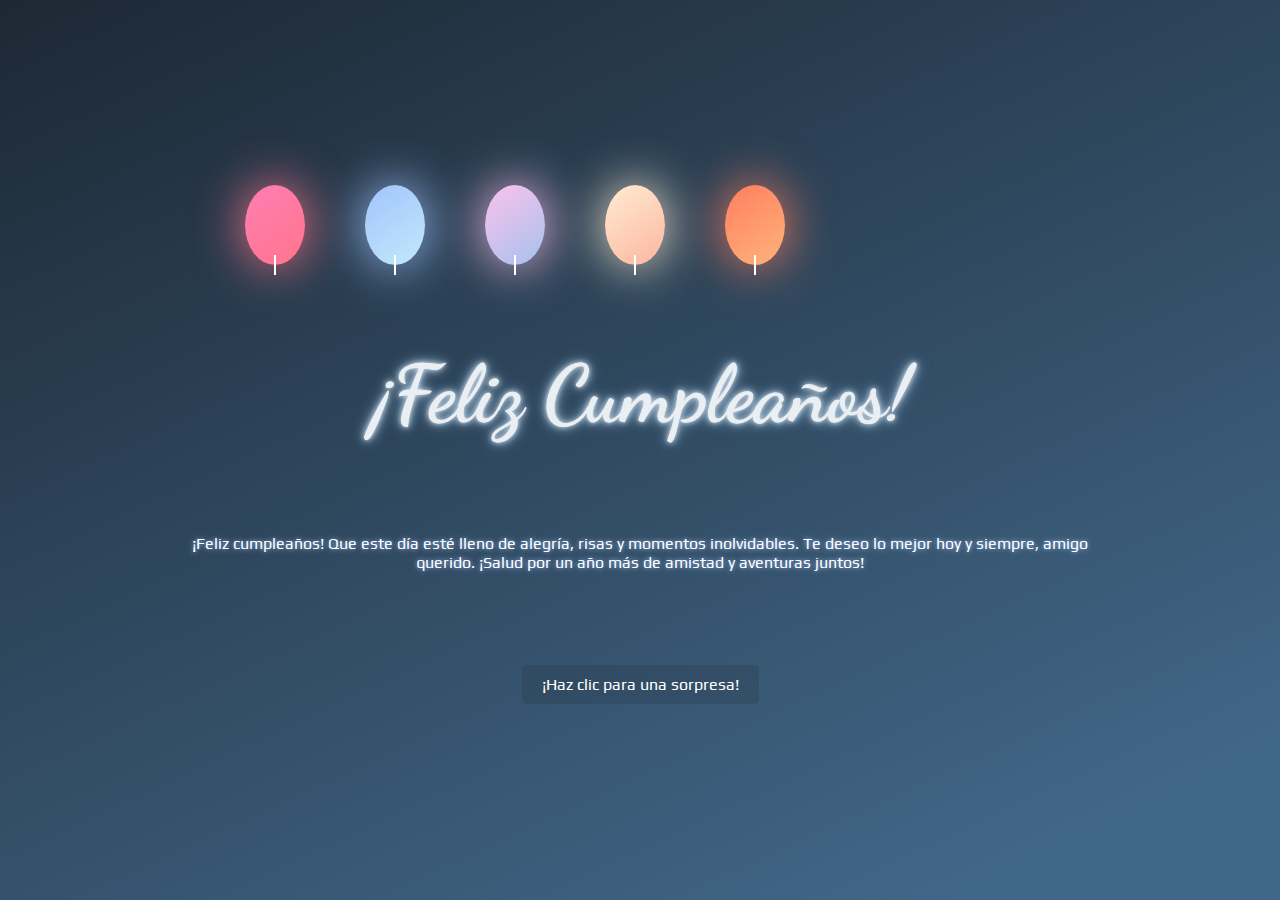
==== index.html @ 335bc00b "Correcion" ====
<!DOCTYPE html>
<html lang="es">
<head>
    <meta charset="UTF-8">
    <meta name="viewport" content="width=device-width, initial-scale=1.0">
    <title>¡Feliz Cumpleaños!</title>
    <link rel="stylesheet" href="css/style.css">
</head>
<body id="fondo">
    <div class="container" id="container">
        <div class="balloons">
            <div class="balloon balloon1"></div>
            <div class="balloon balloon2"></div>
            <div class="balloon balloon3"></div>
            <div class="balloon balloon4"></div>
            <div class="balloon balloon5"></div>
        </div>
        <div class="message">
            <h1>¡Feliz Cumpleaños!</h1>
            <p>¡Feliz cumpleaños! Que este día esté lleno de alegría, risas y momentos inolvidables. Te deseo lo mejor hoy y siempre, amigo querido. ¡Salud por un año más de amistad y aventuras juntos!</p>
            <button onclick="ocultar()">¡Haz clic para una sorpresa!</button>
        </div>
    </div>
    <div class="cart" id="cart">
        <p class="texto" id="texto">
            Para [],
            <br>
            <br>
            ¡Feliz cumpleaños! Espero que este día esté lleno de alegría y momentos memorables. Tu amistad ha sido un verdadero regalo, y cada día a tu lado ha sido una aventura.
            <br>
            <br>
            En este día especial, quiero desearte todo lo mejor. Que cada nuevo año de vida te traiga salud, felicidad y éxito en todas tus metas. Espero que tengas un año lleno de risas, amor y muchas nuevas experiencias que te hagan sonreír.
            <br>
            <br>
            Gracias por ser un amigo increíble y por siempre estar ahí con una palabra de aliento o una sonrisa. Celebremos este día con entusiasmo y alegría, y brindemos por muchos más años de amistad y buenos tiempos juntos.
            <br>
            <br>
            ¡Que tengas el mejor cumpleaños posible!
            <br>
            <br>
            Con cariño,tu amigo 
            <br>
            <br>
            []
        </p>
    </div>
    <img src="https://img.pikbest.com/origin/09/06/46/60ApIkbEsTrSj.png!sw800" id="pastel">
    <script src="js/script.js"></script>
</body>
</html>
---- css/style.css ----
@import url('https://fonts.googleapis.com/css2?family=Dancing+Script:wght@400..700&family=Grey+Qo&family=Play:wght@400;700&family=Playwrite+AR:wght@100..400&family=Poppins:ital,wght@0,100;0,200;0,300;0,400;0,500;0,600;0,700;0,800;0,900;1,100;1,200;1,300;1,400;1,500;1,600;1,700;1,800;1,900&display=swap');
body {
    margin: 0;
    padding: 0;
    display: flex;
    justify-content: center;
    align-items: center;
    height: 100vh;
    background: linear-gradient(-25deg, #416788 10%, #1d2834 100%);
    font-family: "Play", sans-serif;
    transition: 1s;
}
body.active
{
    animation: resplador 3s;
    background: linear-gradient(-25deg, #416788 10%, #1d2834 100%);
}
.container {
    text-align: center;
    color: #fff;
}

.container .message
{
    display: flex;
    flex-direction: column;
    align-items: center;
    justify-content:space-around;
    height: 50vh;
}
.container .message h1
{
    margin: 0;
    color: #eaeff4;
    font-family: "Dancing Script", cursive;
    font-size: 5em;
    text-align: center;
    font-weight: 900;
    text-shadow: 0 0 1px #eaeff4,
    0 0 5px #cfdce8,
    0 0 10px #a6bfd3,
    0 0 15px #759cbb;
}
.container .message p
{
    margin: 0;
    width: 100vh;
    font-size: 16px;
    color: linear-gradient(145deg, #a1c4fd, #c2e9fb);
    text-shadow: 0 0 5px #a1c4fd;
}
.balloons {
    display: flex;
    flex-direction: row;
    align-items: center;
    justify-content: center;
    height: 150px;
    width: max-content;
    transform: translateX(25px);
}

.balloon {
    position: absolute;
    width: 60px;
    height: 80px;
    border-radius: 100%;
    animation: float 3s ease-in-out infinite;

}

.balloon::before {
    content: "";
    position: absolute;
    bottom: -10px;
    left: 50%;
    width: 2px;
    height: 20px;
    background: #fff;
    transform: translateX(-50%);
}

.balloon1 {
    position: relative;
    left: 10%;
    animation-delay: 0s;
    background: linear-gradient(145deg, #ff7eb3, #ff758c);
    box-shadow: 0px 0px 50px #ff758c;
}

.balloon2 {
    position: relative;
    left: 30%;
    animation-delay: 0.5s;
    background: linear-gradient(145deg, #a1c4fd, #c2e9fb);
    box-shadow: 0px 0px 50px #a1c4fd;
}

.balloon3 {
    position: relative;
    left: 50%;
    animation-delay: 1s;
    background: linear-gradient(145deg, #fbc2eb, #a6c1ee);
    box-shadow: 0px 0px 50px #fbc2eb;
}

.balloon4 {
    position: relative;
    left: 70%;
    animation-delay: 1.5s;
    background: linear-gradient(145deg, #ffecd2, #fcb69f);
    box-shadow: 0px 0px 50px #ffecd2;
}

.balloon5 {
    position: relative;
    left: 90%;
    animation-delay: 2s;
    background: linear-gradient(145deg, #ff7e5f, #feb47b);
    box-shadow: 0px 0px 50px #ff7e5f;
}

@keyframes float {
    0% {
        transform: translateY(0);
    }
    50% {
        transform: translateY(-30px);
    }
    100% {
        transform: translateY(0);
    }
}

@keyframes resplador {
    0%{
        background: white;
    }
    50%{
        background: #416788;
    }
    100%{
        background: #1d2834;
    }
}
button {
    background: #1d283431;
    border: none;
    padding: 10px 20px;
    font-size: 16px;
    color: #fff;
    cursor: pointer;
    border-radius: 5px;
    transition: background 0.3s;
    font-family: "Play", sans-serif;
}

button:hover {
    background: #1d2834a9;
}

.hidden {
    display: none;
}

#surprise {
    margin-top: 20px;
}
.cart 
{
    display: none;
    height: 80%;
    width: 450px;
    padding: 1.5em;
}
.cart .texto
{
    color: white;
    font-size: 17px;
    text-shadow: 0 0 5px wheat;
}
img 
{
    display: none;
    position: absolute;
    z-index: -2;
    height: 100%;
    width: auto;
}
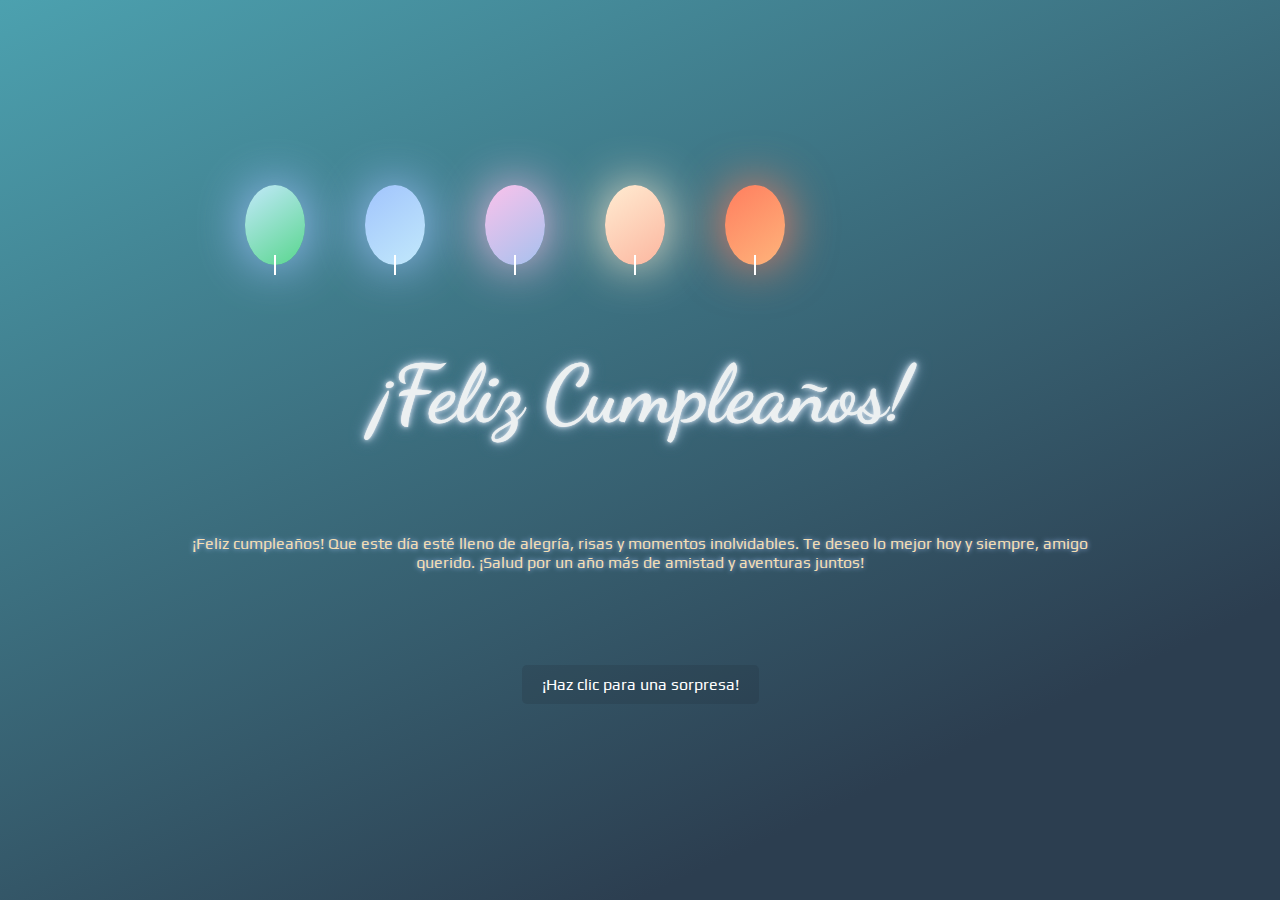
==== commit 7615876f: "React" ====
--- a/index.html
+++ b/index.html
@@ -44,7 +44,28 @@
             []
         </p>
     </div>
-    <img src="https://img.pikbest.com/origin/09/06/46/60ApIkbEsTrSj.png!sw800" id="pastel">
+    <img src="img/playground-image-sL9LO.jpeg" id="pastel" class="pastel">
+    <div class="Belas" id="Belas">
+        <div class="BelaIzquierda">
+            <div class="Bela1" style="--color1:#c2fbcb; --color2:#58D68D; --deley:0.5s;">
+            </div>
+            <div class="Bela1" style="--color1:#c2e9fb; --color2:#a6c1ee; --deley:1.5s;" >
+            </div>
+            <div class="Bela1" style="--color1:#ffecd2; --color2:#fcb69f; --deley:2.5s;">
+            </div>
+        </div>
+        <div class="BelaDerecha">
+            <div class="Bela2" style="--color1:#c2fbcb; --color2:#58D68D; --deley:1s;">
+            </div>
+            <div class="Bela2" style="--color1:#c2e9fb; --color2:#a6c1ee; --deley:2s;">
+            </div>
+            <div class="Bela2" style="--color1:#ffecd2; --color2:#fcb69f; --deley:3s;">
+            </div>
+        </div>
+    </div>
+    <audio src="audio/Cumpleaños Feliz recortada.mp3" id="Musica">
+    </audio>
     <script src="js/script.js"></script>
+    <script src="js/resize.js"></script>
 </body>
 </html>
--- a/css/style.css
+++ b/css/style.css
@@ -6,14 +6,14 @@
     justify-content: center;
     align-items: center;
     height: 100vh;
-    background: linear-gradient(-25deg, #416788 10%, #1d2834 100%);
+    background: linear-gradient(-25deg, #2C3E50 20%, #4CA1AF);
     font-family: "Play", sans-serif;
     transition: 1s;
 }
 body.active
 {
     animation: resplador 3s;
-    background: linear-gradient(-25deg, #416788 10%, #1d2834 100%);
+    background: linear-gradient(25deg, #2C3E50 20%, #4CA1AF);
 }
 .container {
     text-align: center;
@@ -31,7 +31,7 @@
 .container .message h1
 {
     margin: 0;
-    color: #eaeff4;
+    color: #ECF0F1;
     font-family: "Dancing Script", cursive;
     font-size: 5em;
     text-align: center;
@@ -46,7 +46,7 @@
     margin: 0;
     width: 100vh;
     font-size: 16px;
-    color: linear-gradient(145deg, #a1c4fd, #c2e9fb);
+    color: wheat;
     text-shadow: 0 0 5px #a1c4fd;
 }
 .balloons {
@@ -83,8 +83,8 @@
     position: relative;
     left: 10%;
     animation-delay: 0s;
-    background: linear-gradient(145deg, #ff7eb3, #ff758c);
-    box-shadow: 0px 0px 50px #ff758c;
+    background: linear-gradient(145deg, #c2e9fb, #58D68D);
+    box-shadow: 0px 0px 50px #a1c4fd;
 }
 
 .balloon2 {
@@ -135,11 +135,36 @@
     0%{
         background: white;
     }
+    35%{
+        background: #4CA1AF;
+    }
+    70%{
+        background: #2C3E50;
+    }
+    100%{
+        background: linear-gradient(25deg, #2C3E50 20%, #4CA1AF);
+    }
+}
+@keyframes opaco {
+    0%{
+        filter: opacity(0%);
+    }
     50%{
-        background: #416788;
+        filter: opacity(50%);
     }
     100%{
-        background: #1d2834;
+        filter: opacity(100%);
+    }
+}
+@keyframes encender{
+    0%{
+        transform: translateX(-9px) translateY(-40px) scale(1);
+    }
+    50%{
+        transform: translateX(-9px) translateY(-43px) scale(1.2);
+    }
+    100%{
+        transform: translateX(-9px) translateY(-40px) scale(1);
     }
 }
 button {
@@ -174,15 +199,175 @@
 }
 .cart .texto
 {
-    color: white;
+    color: #fbbf24;
     font-size: 17px;
-    text-shadow: 0 0 5px wheat;
-}
-img 
+    text-shadow: 1px 1px 1px #451a03,
+    -1px -1px 1px black;
+}
+img.pastel
 {
     display: none;
     position: absolute;
-    z-index: -2;
+    z-index: -1;
     height: 100%;
     width: auto;
+    animation: opaco 3s;
+    -webkit-mask-image: linear-gradient(to right,transparent,black,black,transparent);
+}
+.Belas
+{
+    width: 100%;
+    height: 100%;
+    position: absolute;
+    display: none;
+    align-items: center;
+}
+.Belas .BelaIzquierda
+{
+    position: absolute;
+    left: 300px;
+    display: flex;
+    flex-direction: column;
+    height: 85%;
+    width: 100px;
+    justify-content: space-around;
+    align-items: center;
+}
+.Belas .BelaIzquierda .Bela1
+{
+    width: 38px;
+    height: 90px;
+    background: linear-gradient(var(--color1), var(--color2));
+    border-radius: 10px;
+    position: relative;
+    animation: opaco 3s;
+}
+.Belas .BelaIzquierda .Bela1::before
+{
+    content: '';
+    position: absolute;
+    left: 50%;
+    width: 20px;
+    height: 30px;
+    background: radial-gradient(yellow,orange,yellow);
+    border-radius: 50%;
+    transform: translateX(-9px) translateY(-40px);
+    box-shadow: 0 0 5px yellow,
+    0 0 15px yellow,
+    0 0 25px orange;
+    animation: encender 3s infinite;
+    animation-delay: var(--deley);
+}
+.Belas .BelaIzquierda .Bela1::after
+{
+    content: '';
+    position: absolute;
+    left: 50%;
+    width: 4px;
+    height: 12px;
+    background: linear-gradient(black,#00000000);
+    transform: translateX(-1px) translateY(-12px);
+    z-index: -1;
+}
+.Belas .BelaDerecha
+{
+    position: absolute;
+    right: 300px;
+    display: flex;
+    flex-direction: column;
+    height: 85%;
+    width: 100px;
+    justify-content: space-around;
+    align-items: center;
+}
+.Belas .BelaDerecha .Bela2
+{
+    width: 38px;
+    height: 90px;
+    background: linear-gradient(var(--color2), var(--color1));
+    border-radius: 10px;
+    position: relative;
+    animation: opaco 3s;
+}
+.Belas .BelaDerecha .Bela2::before
+{
+    content: '';
+    position: absolute;
+    left: 50%;
+    width: 20px;
+    height: 30px;
+    background: radial-gradient(yellow,orange,yellow);
+    border-radius: 50%;
+    transform: translateX(-9px) translateY(-40px);
+    box-shadow: 0 0 5px yellow,
+    0 0 15px yellow,
+    0 0 25px orange;
+    animation: encender 3s infinite;
+    animation-delay: var(--deley);
+}
+.Belas .BelaDerecha .Bela2::after
+{
+    content: '';
+    position: absolute;
+    left: 50%;
+    width: 4px;
+    height: 12px;
+    background: linear-gradient(black,#00000000);
+    transform: translateX(-1px) translateY(-12px);
+    z-index: -1;
+}
+@media screen and (max-width: 768px)
+{
+    body
+    {
+        height: var(--alto);
+        width: var(--ancho);
+    }
+    .container
+    {
+        width: var(--ancho);
+        transform: scale(0.7);
+    }
+    .balloons {
+        transform: scale(0.9);
+        transform: translateX(-50px);
+    }
+    img.pastel
+    {
+        display: none;
+        position: absolute;
+        z-index: -1;
+        width: 100%;
+        height: 100%;
+        animation: opaco 3s;
+        -webkit-mask-image: linear-gradient(to top,transparent,black,black,transparent);
+    }
+    .cart
+    {
+        transform: scale(0.9);
+    }
+    .Belas .BelaIzquierda
+    {
+        position: absolute;
+        height: auto;
+        width: 100%;
+        top: 40px;
+        left: 0;
+        display: flex;
+        flex-direction: row;
+        justify-content: space-around;
+        transform: scale(0.7);
+    }
+    .Belas .BelaDerecha
+    {
+        position: absolute;
+        height: auto;
+        width: 100%;
+        bottom: 20px;
+        left: 0;
+        display: flex;
+        flex-direction: row;
+        justify-content: space-around;
+        transform: scale(0.7);
+    }
 }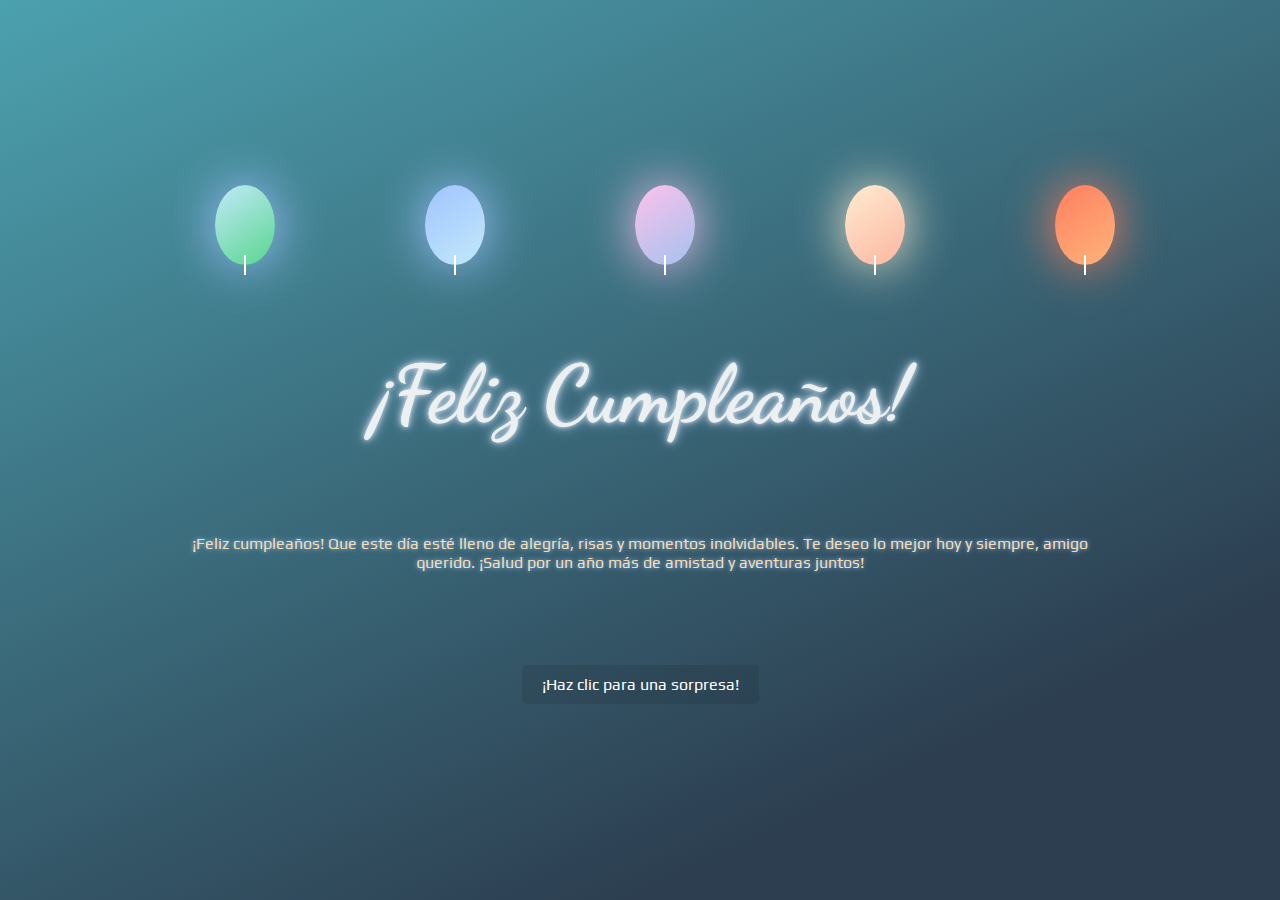
==== commit 922f05fc: "Arreglo de fallos de texto" ====
--- a/index.html
+++ b/index.html
@@ -66,6 +66,5 @@
     <audio src="audio/Cumpleaños Feliz recortada.mp3" id="Musica">
     </audio>
     <script src="js/script.js"></script>
-    <script src="js/resize.js"></script>
 </body>
 </html>
--- a/css/style.css
+++ b/css/style.css
@@ -53,10 +53,11 @@
     display: flex;
     flex-direction: row;
     align-items: center;
-    justify-content: center;
+    justify-content:space-between;
     height: 150px;
     width: max-content;
     transform: translateX(25px);
+    width: 100%;
 }
 
 .balloon {
@@ -81,7 +82,6 @@
 
 .balloon1 {
     position: relative;
-    left: 10%;
     animation-delay: 0s;
     background: linear-gradient(145deg, #c2e9fb, #58D68D);
     box-shadow: 0px 0px 50px #a1c4fd;
@@ -89,7 +89,6 @@
 
 .balloon2 {
     position: relative;
-    left: 30%;
     animation-delay: 0.5s;
     background: linear-gradient(145deg, #a1c4fd, #c2e9fb);
     box-shadow: 0px 0px 50px #a1c4fd;
@@ -97,7 +96,6 @@
 
 .balloon3 {
     position: relative;
-    left: 50%;
     animation-delay: 1s;
     background: linear-gradient(145deg, #fbc2eb, #a6c1ee);
     box-shadow: 0px 0px 50px #fbc2eb;
@@ -105,7 +103,6 @@
 
 .balloon4 {
     position: relative;
-    left: 70%;
     animation-delay: 1.5s;
     background: linear-gradient(145deg, #ffecd2, #fcb69f);
     box-shadow: 0px 0px 50px #ffecd2;
@@ -113,7 +110,6 @@
 
 .balloon5 {
     position: relative;
-    left: 90%;
     animation-delay: 2s;
     background: linear-gradient(145deg, #ff7e5f, #feb47b);
     box-shadow: 0px 0px 50px #ff7e5f;
@@ -318,19 +314,22 @@
 }
 @media screen and (max-width: 768px)
 {
-    body
-    {
-        height: var(--alto);
-        width: var(--ancho);
-    }
     .container
     {
         width: var(--ancho);
         transform: scale(0.7);
     }
     .balloons {
-        transform: scale(0.9);
-        transform: translateX(-50px);
+        width: 100%;
+        transform: translateX(1%)scale(0.85);
+    }
+    .container .message p
+    {
+        margin: 0;
+        width: 105%;
+        font-size: 16px;
+        color: wheat;
+        text-shadow: 0 0 5px #a1c4fd;
     }
     img.pastel
     {
@@ -345,18 +344,23 @@
     .cart
     {
         transform: scale(0.9);
+        align-items: center;
+    }
+    .cart .texto
+    {
+        font-size: 0.9em;
     }
     .Belas .BelaIzquierda
     {
         position: absolute;
         height: auto;
         width: 100%;
-        top: 40px;
+        top: 45px;
         left: 0;
         display: flex;
         flex-direction: row;
         justify-content: space-around;
-        transform: scale(0.7);
+        transform: scale(0.8);
     }
     .Belas .BelaDerecha
     {
@@ -368,6 +372,6 @@
         display: flex;
         flex-direction: row;
         justify-content: space-around;
-        transform: scale(0.7);
+        transform: scale(0.8);
     }
 }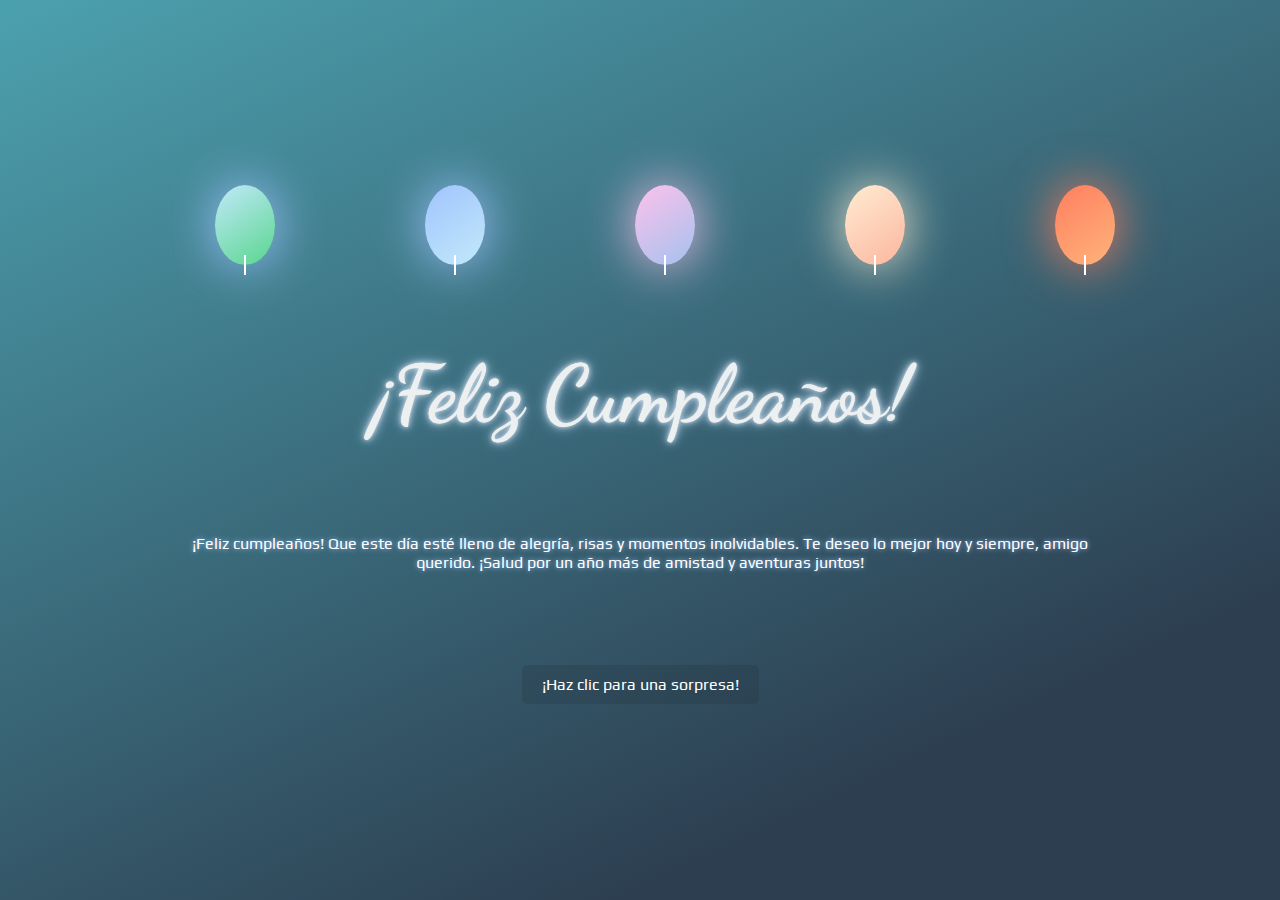
==== commit bb79bf7e: "Arreglos Finales" ====
--- a/index.html
+++ b/index.html
@@ -5,6 +5,7 @@
     <meta name="viewport" content="width=device-width, initial-scale=1.0">
     <title>¡Feliz Cumpleaños!</title>
     <link rel="stylesheet" href="css/style.css">
+    <link rel="icon" type="image/png" href="img/Icono_V2.png">
 </head>
 <body id="fondo">
     <div class="container" id="container">
@@ -44,7 +45,8 @@
             []
         </p>
     </div>
-    <img src="img/playground-image-sL9LO.jpeg" id="pastel" class="pastel">
+    <div id="pastel" class="pastel">
+    </div>
     <div class="Belas" id="Belas">
         <div class="BelaIzquierda">
             <div class="Bela1" style="--color1:#c2fbcb; --color2:#58D68D; --deley:0.5s;">
@@ -63,7 +65,7 @@
             </div>
         </div>
     </div>
-    <audio src="audio/Cumpleaños Feliz recortada.mp3" id="Musica">
+    <audio src="audio/Feliz Cumpleaños v_2.mp3" id="Musica">
     </audio>
     <script src="js/script.js"></script>
 </body>
--- a/css/style.css
+++ b/css/style.css
@@ -46,7 +46,7 @@
     margin: 0;
     width: 100vh;
     font-size: 16px;
-    color: wheat;
+    color: white;
     text-shadow: 0 0 5px #a1c4fd;
 }
 .balloons {
@@ -161,6 +161,24 @@
     }
     100%{
         transform: translateX(-9px) translateY(-40px) scale(1);
+    }
+}
+@keyframes cambioImagen{
+    0%{
+        background-image: url('../img/V_9.jpeg');
+    }
+    25%
+    {
+        background-image: url('../img/V_6.jpeg');
+    }
+    50%{
+        background-image: url('../img/V_7.jpeg');
+    }
+    75%{
+        background-image: url('../img/V_8.jpeg');
+    }
+    100%{
+        background-image: url('../img/V_9.jpeg');
     }
 }
 button {
@@ -200,15 +218,18 @@
     text-shadow: 1px 1px 1px #451a03,
     -1px -1px 1px black;
 }
-img.pastel
+.pastel
 {
     display: none;
     position: absolute;
     z-index: -1;
     height: 100%;
-    width: auto;
-    animation: opaco 3s;
-    -webkit-mask-image: linear-gradient(to right,transparent,black,black,transparent);
+    width: 45%;
+    animation: cambioImagen 15s infinite,opaco 3s;
+    background-position: center;
+    background-repeat: no-repeat;
+    background-size: 100%;
+    -webkit-mask-image: linear-gradient(to left,transparent,black,black,transparent);
 }
 .Belas
 {
@@ -316,62 +337,78 @@
 {
     .container
     {
-        width: var(--ancho);
+        width: max-content;
         transform: scale(0.7);
     }
     .balloons {
-        width: 100%;
-        transform: translateX(1%)scale(0.85);
+        width: 110%;
+        transform: translateX(-4%)scale(0.85);
     }
     .container .message p
     {
         margin: 0;
         width: 105%;
-        font-size: 16px;
-        color: wheat;
+        font-size: 15px;
+        color: white;
         text-shadow: 0 0 5px #a1c4fd;
     }
-    img.pastel
+    .pastel
     {
         display: none;
         position: absolute;
         z-index: -1;
+        height: 90%;
         width: 100%;
-        height: 100%;
-        animation: opaco 3s;
+        animation: cambioImagen 15s infinite,opaco 3s;
+        background-position: center;
+        background-repeat: no-repeat;
+        background-size: 100%;
         -webkit-mask-image: linear-gradient(to top,transparent,black,black,transparent);
     }
     .cart
     {
-        transform: scale(0.9);
         align-items: center;
+        width: var(--ancho);
+        padding: 0;
     }
     .cart .texto
     {
-        font-size: 0.9em;
+        font-size: 0.7em;
+    }
+    .Belas
+    {
+        width: 80%;
     }
     .Belas .BelaIzquierda
     {
         position: absolute;
         height: auto;
         width: 100%;
-        top: 45px;
+        top: 3%;
         left: 0;
         display: flex;
         flex-direction: row;
         justify-content: space-around;
-        transform: scale(0.8);
+    }
+    .Belas .BelaIzquierda .Bela1
+    {
+        transform: scale(0.5);
+        z-index: -1;
     }
     .Belas .BelaDerecha
     {
         position: absolute;
         height: auto;
         width: 100%;
-        bottom: 20px;
+        bottom: -3%;
         left: 0;
         display: flex;
         flex-direction: row;
         justify-content: space-around;
-        transform: scale(0.8);
+    }
+    .Belas .BelaDerecha .Bela2
+    {
+        transform: scale(0.5);
+        z-index: -1;
     }
 }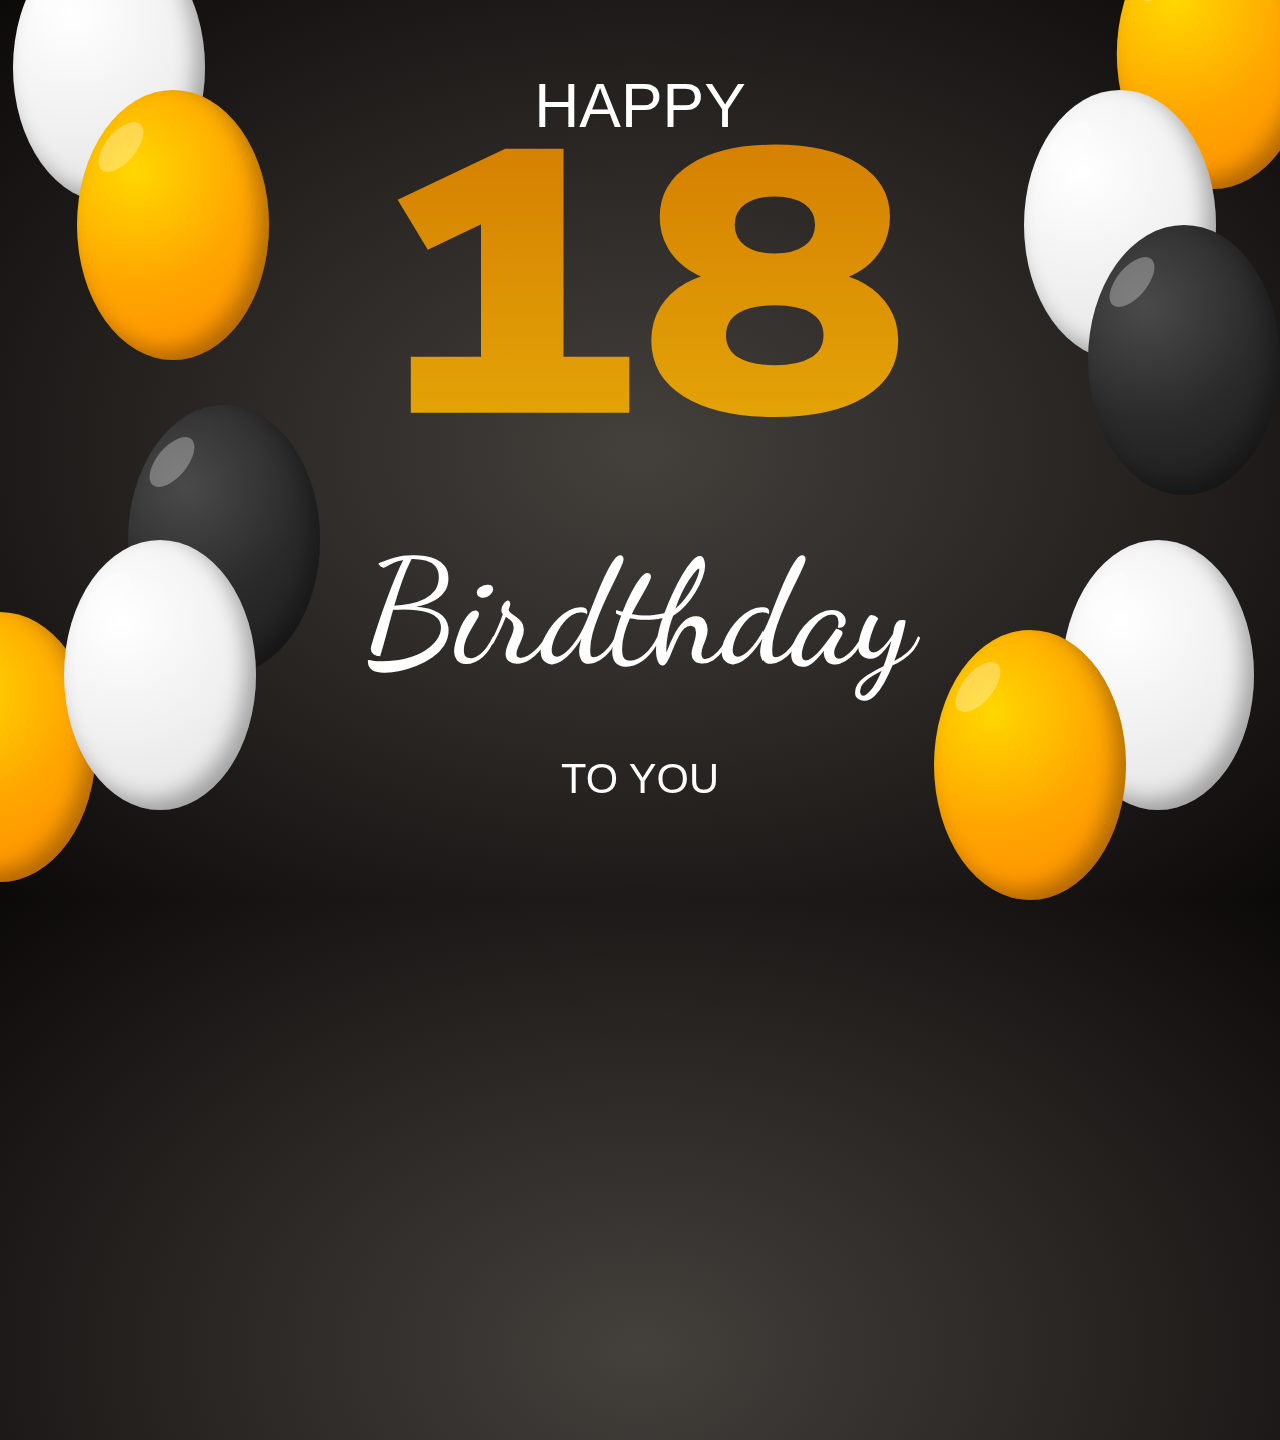
==== commit 28d54e03: "Arreglos Finales" ====
--- a/index.html
+++ b/index.html
@@ -7,66 +7,55 @@
     <link rel="stylesheet" href="css/style.css">
     <link rel="icon" type="image/png" href="img/Icono_V2.png">
 </head>
-<body id="fondo">
-    <div class="container" id="container">
-        <div class="balloons">
-            <div class="balloon balloon1"></div>
-            <div class="balloon balloon2"></div>
-            <div class="balloon balloon3"></div>
-            <div class="balloon balloon4"></div>
-            <div class="balloon balloon5"></div>
+<body>
+    <div class="fondo" id="fondo">
+        <div class="balloon blanco i-ab"></div>
+        <div class="balloon blanco d-abpb"></div>
+        <div class="balloon blanco i-bapb"></div>
+        <div class="balloon blanco d-bapb"></div>
+        <div class="balloon negro i-bapn"></div>
+        <div class="balloon negro d-abpn"></div>
+        <div class="balloon dorado i-abpd"></div>
+        <div class="balloon dorado d-adpd"></div>
+        <div class="balloon dorado i-aipd"></div>
+        <div class="balloon dorado d-aapd"></div>
+        <div class="texto">
+            <div class="happy">Happy</div>
+            <div class="num">18</div>
+            <div class="day">Birdthday</div>
+            <div class="you">to you</div>
         </div>
-        <div class="message">
-            <h1>¡Feliz Cumpleaños!</h1>
-            <p>¡Feliz cumpleaños! Que este día esté lleno de alegría, risas y momentos inolvidables. Te deseo lo mejor hoy y siempre, amigo querido. ¡Salud por un año más de amistad y aventuras juntos!</p>
-            <button onclick="ocultar()">¡Haz clic para una sorpresa!</button>
-        </div>
+    </div>
+    <div class="fondos_img" id="fondos_img"></div>
+    <div class="globos_cart" id="globos_cart">
+        <div class="balloon dorado i1"></div>
+        <div class="balloon negro i2"></div>
+        <div class="balloon dorado i3"></div>
+        <div class="balloon negro i4"></div>
+        <div class="balloon dorado i5"></div>
+        <div class="balloon negro i6"></div>
+        <div class="balloon dorado i7"></div>
+        <div class="balloon dorado d1"></div>
+        <div class="balloon negro d2"></div>
+        <div class="balloon dorado d3"></div>
+        <div class="balloon negro d4"></div>
+        <div class="balloon dorado d5"></div>
+        <div class="balloon negro d6"></div>
+        <div class="balloon dorado d7"></div>
     </div>
     <div class="cart" id="cart">
         <p class="texto" id="texto">
-            Para [],
-            <br>
-            <br>
-            ¡Feliz cumpleaños! Espero que este día esté lleno de alegría y momentos memorables. Tu amistad ha sido un verdadero regalo, y cada día a tu lado ha sido una aventura.
-            <br>
-            <br>
-            En este día especial, quiero desearte todo lo mejor. Que cada nuevo año de vida te traiga salud, felicidad y éxito en todas tus metas. Espero que tengas un año lleno de risas, amor y muchas nuevas experiencias que te hagan sonreír.
-            <br>
-            <br>
-            Gracias por ser un amigo increíble y por siempre estar ahí con una palabra de aliento o una sonrisa. Celebremos este día con entusiasmo y alegría, y brindemos por muchos más años de amistad y buenos tiempos juntos.
-            <br>
-            <br>
-            ¡Que tengas el mejor cumpleaños posible!
-            <br>
-            <br>
-            Con cariño,tu amigo 
-            <br>
-            <br>
-            []
+            Querido [Nombre de tu amigo],<br><br>
+            ¡Feliz cumpleaños número 18! Hoy es un día muy especial, no solo porque marcas el comienzo de tu vida adulta, sino porque celebramos la maravillosa persona en la que te has convertido.<br><br>
+            Durante todos estos años de amistad, he tenido el privilegio de verte crecer, madurar y convertirte en alguien extraordinario. Hemos compartido risas, aventuras, desafíos y sueños, y cada momento contigo ha sido invaluable.<br><br>
+            Al cumplir 18, se abren ante ti nuevas puertas y oportunidades. Sé que enfrentarás esta nueva etapa con la misma determinación y alegría que siempre te han caracterizado. Estoy emocionado por ver todo lo que lograrás y la huella que dejarás en el mundo.<br><br>
+            Recuerda que siempre estaré aquí para apoyarte, celebrar tus triunfos y ayudarte en los momentos difíciles. Nuestra amistad es un tesoro que valoro enormemente.<br><br>
+            Que este nuevo año de vida esté lleno de éxitos, amor y nuevas experiencias. ¡Mereces todo lo mejor!
+            Con cariño,
+            [Tu nombre]
         </p>
     </div>
-    <div id="pastel" class="pastel">
-    </div>
-    <div class="Belas" id="Belas">
-        <div class="BelaIzquierda">
-            <div class="Bela1" style="--color1:#c2fbcb; --color2:#58D68D; --deley:0.5s;">
-            </div>
-            <div class="Bela1" style="--color1:#c2e9fb; --color2:#a6c1ee; --deley:1.5s;" >
-            </div>
-            <div class="Bela1" style="--color1:#ffecd2; --color2:#fcb69f; --deley:2.5s;">
-            </div>
-        </div>
-        <div class="BelaDerecha">
-            <div class="Bela2" style="--color1:#c2fbcb; --color2:#58D68D; --deley:1s;">
-            </div>
-            <div class="Bela2" style="--color1:#c2e9fb; --color2:#a6c1ee; --deley:2s;">
-            </div>
-            <div class="Bela2" style="--color1:#ffecd2; --color2:#fcb69f; --deley:3s;">
-            </div>
-        </div>
-    </div>
-    <audio src="audio/Feliz Cumpleaños v_2.mp3" id="Musica">
-    </audio>
+    <audio src="audio/Feliz Cumpleaños v_2.mp3" id="Musica"></audio>
     <script src="js/script.js"></script>
 </body>
 </html>
--- a/css/style.css
+++ b/css/style.css
@@ -1,414 +1,643 @@
-@import url('https://fonts.googleapis.com/css2?family=Dancing+Script:wght@400..700&family=Grey+Qo&family=Play:wght@400;700&family=Playwrite+AR:wght@100..400&family=Poppins:ital,wght@0,100;0,200;0,300;0,400;0,500;0,600;0,700;0,800;0,900;1,100;1,200;1,300;1,400;1,500;1,600;1,700;1,800;1,900&display=swap');
+@import url('https://fonts.googleapis.com/css2?family=Dancing+Script:wght@400..700&family=Grey+Qo&family=Nunito+Sans:ital,opsz,wght@0,6..12,200..1000;1,6..12,200..1000&family=Play:wght@400;700&family=Poppins:ital,wght@0,100;0,200;0,300;0,400;0,500;0,600;0,700;0,800;0,900;1,100;1,200;1,300;1,400;1,500;1,600;1,700;1,800;1,900&display=swap');
 body {
-    margin: 0;
-    padding: 0;
-    display: flex;
-    justify-content: center;
-    align-items: center;
-    height: 100vh;
-    background: linear-gradient(-25deg, #2C3E50 20%, #4CA1AF);
-    font-family: "Play", sans-serif;
-    transition: 1s;
-}
-body.active
-{
-    animation: resplador 3s;
-    background: linear-gradient(25deg, #2C3E50 20%, #4CA1AF);
-}
-.container {
-    text-align: center;
-    color: #fff;
-}
-
-.container .message
-{
-    display: flex;
-    flex-direction: column;
-    align-items: center;
-    justify-content:space-around;
-    height: 50vh;
-}
-.container .message h1
-{
-    margin: 0;
-    color: #ECF0F1;
-    font-family: "Dancing Script", cursive;
-    font-size: 5em;
-    text-align: center;
-    font-weight: 900;
-    text-shadow: 0 0 1px #eaeff4,
-    0 0 5px #cfdce8,
-    0 0 10px #a6bfd3,
-    0 0 15px #759cbb;
-}
-.container .message p
-{
-    margin: 0;
-    width: 100vh;
-    font-size: 16px;
-    color: white;
-    text-shadow: 0 0 5px #a1c4fd;
-}
-.balloons {
-    display: flex;
-    flex-direction: row;
-    align-items: center;
-    justify-content:space-between;
-    height: 150px;
-    width: max-content;
-    transform: translateX(25px);
+  margin: 0;
+  padding: 0;
+  display: flex;
+  justify-content: center;
+  align-items: center;
+  height: 100vh;
+  background: radial-gradient(#44403c,#0c0a09);
+  font-family: "Play", sans-serif;
+  transition: 1s;
+  overflow: hidden;
+}
+.fondo
+{
+  display: flex;
+  justify-content: center;
+  align-items: center;
+  height: 100%;
+  width: 100%;
+  z-index: -1;
+}
+.fondo.active
+{
+  position: absolute;
+}
+.balloon
+{
+  position: absolute;
+  height: 30%;
+  width: 15%;
+  border-radius: 50%;
+  box-shadow: inset -10px -10px 20px rgba(0,0,0,0.3);
+}
+.balloon::after
+{
+  content: '';
+  position: absolute;
+  width: 30px;
+  height: 60px;
+  background: rgba(255,255,255,0.3);
+  border-radius: 50%;
+  transform: rotate(40deg);
+  top: 10%;
+  left: 15%;
+}
+.blanco {
+  background: radial-gradient(circle at 30% 30%, #ffffff, #f0f0f0, #e0e0e0);
+}
+.negro {
+  background: radial-gradient(circle at 30% 30%, #4a4a4a, #2a2a2a, #1a1a1a);
+}
+.dorado {
+  background: radial-gradient(circle at 30% 30%, #ffd700, #ffa500, #ff8c00);
+}
+.fondo .i-ab
+{
+  top: 0;
+  left: 1%;
+  transform: translateY(-25%);
+  transition: 3s;
+}
+.fondo.active .i-ab
+{
+  transform: translateX(-100%)translateY(-100%);
+}
+.fondo .d-adpd
+{
+  top: 0;
+  right: 0;
+  transform: translateY(-30%) translateX(15%);
+  transition: 3s;
+  transition-delay: 0.2s;
+}
+.fondo.active .d-adpd
+{
+  transform: translateX(100%) translateY(-100%);
+}
+.fondo .i-abpd
+{
+  top: 10%;
+  left: 6%;
+  transition: 3s;
+  transition-delay: 0.4s;
+}
+.fondo.active .i-abpd
+{
+  transform: translateX(-150%) translateY(-100%);
+}
+.fondo .d-abpb
+{
+  top: 10%;
+  right: 5%;
+  z-index: 1;
+  transition: 3s;
+  transition-delay: 0.6s;
+}
+.fondo.active .d-abpb
+{
+  transform: translateX(150%) translateY(-100%);
+}
+.fondo .d-abpn
+{
+  top: 25%;
+  right: 0;
+  z-index: 1;
+  transition: 3s;
+  transition-delay: 0.8s;
+}
+.fondo.active .d-abpn
+{
+  transform: translateX(150%) translateY(-100%);
+}
+.fondo .i-aipd
+{
+  bottom: 2%;
+  left: 0;
+  transform: translateX(-50%);
+  transition: 3s;
+  transition-delay: 1s;
+}
+.fondo.active .i-aipd
+{
+  transform: translateX(-100%) translateY(100%);
+}
+.fondo .i-bapb
+{
+  bottom: 10%;
+  left: 5%;
+  z-index: 1;
+  transition: 3s;
+  transition-delay: 1.2s;
+}
+.fondo.active .i-bapb
+{
+  transform: translateX(-150%) translateY(100%);
+}
+.fondo .i-bapn
+{
+  bottom: 25%;
+  left: 10%;
+  transition: 3s;
+  transition-delay: 1.4s;
+}
+.fondo.active .i-bapn
+{
+  transform: translateX(-200%) translateY(100%);
+}
+.fondo .d-aapd
+{
+  bottom: 0;
+  right: 12%;
+  transition: 3s;
+  transition-delay: 1.6s;
+}
+.fondo.active .d-aapd
+{
+  transform: translateY(100%) translateY(100%);
+}
+.fondo .d-bapb
+{
+  bottom: 10%;
+  right: 2%;
+  transition: 3s;
+  transition-delay: 1.6s;
+}
+.fondo.active .d-bapb
+{
+  transform: translateX(150%) translateY(100%);
+}
+.fondo .texto
+{
+  position: relative;
+  display: flex;
+  flex-direction: column;
+  align-items: center;
+  justify-content: center;
+  font-size: 1em;
+  height: 65%;
+  width: 40%;
+  transform: scale(1.3);
+  transition: 4s;
+}
+.fondo.active .texto
+{
+  transform: scale(0) rotate(360deg);
+  opacity: 0;
+}
+.fondo .texto .happy
+{
+  position: absolute;
+  font-family:'Segoe UI', Tahoma, Geneva, Verdana, sans-serif;
+  text-transform: uppercase;
+  font-weight: 100;
+  color: #ffffff;
+  font-size: 3em;
+  top: 0;
+}
+.fondo .texto .num
+{
+  position: absolute;
+  background: linear-gradient(#cf7200,#eab308);
+  background-clip: text;
+  -webkit-background-clip: text;
+  color: transparent;
+  font-size: 18em;
+  font-weight: 900;
+  font-family: "Nunito Sans", sans-serif;
+  top: 0;
+  transform: translateY(-7%) scaleX(1.2);
+}
+.fondo .texto .day
+{
+  position: absolute;
+  color: #ffffff;
+  font-family: "Dancing Script", cursive;
+  font-size: 7em;
+  font-weight: 500;
+  top: 60%;
+}
+.fondo .texto .you
+{
+  position: absolute;
+  font-family:'Segoe UI', Tahoma, Geneva, Verdana, sans-serif;
+  text-transform: uppercase;
+  font-weight: 100;
+  color: #ffffff;
+  font-size: 2em;
+  top: 90%;
+}
+.cart
+{
+  position: absolute;
+  transition: 3s;
+  opacity: 0;
+  height: 90%;
+  width: 33%;
+}
+.cart.active
+{
+  position: relative;
+  opacity: 1;
+}
+.cart .texto
+{
+  color: #fbbf24;
+  font-size: 17px;
+  text-shadow: 1px 1px #451a03,
+  -1px -1px black,
+  0 0 5px black;
+}
+.fondos_img
+{
+  opacity: 0;
+  transition: 6s;
+  transition-delay: 5s;
+}
+.fondos_img.active
+{
+  position: absolute;
+  background-image: url('../img/fondo_16.jpg');
+  height: 100%;
+  width: 70%;
+  background-position: center;
+  background-repeat: no-repeat;
+  animation: cambioImagen 25s infinite;
+  -webkit-mask-image: linear-gradient(to left,transparent,black,black,transparent);
+  opacity: 1;
+}
+@keyframes cambioImagen{
+  0%{
+    
+  }
+  10%{
+    background-image: url('../img/fondo_5.jpg');
+  }
+  20%{
+    background-image: url('../img/fondo_6.jpg');
+  }
+  30%{
+    background-image: url('../img/fondo_9.jpg');
+  }
+  40%{
+    background-image: url('../img/fondo_10.jpg');
+  }
+  50%{
+    background-image: url('../img/fondo_11.jpg');
+  }
+  60%{
+    background-image: url('../img/fondo_12.jpg');
+  }
+  70%{
+    background-image: url('../img/fondo_13.jpg');
+  }
+  80%{
+    background-image: url('../img/fondo_14.jpg');
+  }
+  90%{
+    background-image: url('../img/fondo_15.jpg');
+  }
+  100%{
+    background-image: url('../img/fondo_16.jpg');
+  }
+}
+.globos_cart
+{
+  position: absolute;
+  height: 100%;
+  width: 100%;
+  z-index: 100;
+}
+.globos_cart .i1
+{
+  top: 0;
+  left: 0;
+  transition: 5s;
+  transform: translateY(-100%) translateX(-150%);
+}
+.globos_cart.active .i1
+{
+  top: 0;
+  left: 10%;
+  transform: translateY(-50%) translateX(-30%);
+}
+.globos_cart .i2
+{
+  top: 0;
+  left: 0;
+  transition: 5s;
+  transform: translateY(-100%) translateX(-150%);
+  transition-delay: 1s;
+}
+.globos_cart.active .i2
+{
+  top: 20%;
+  left: 15%;
+  transform: translateY(-50%) translateX(-30%);
+}
+.globos_cart .i3
+{
+  top: 0;
+  left: 0;
+  transition: 5s;
+  transform: translateY(-100%) translateX(-150%);
+  transition-delay: 2s;
+}
+.globos_cart.active .i3
+{
+  top: 40%;
+  left: 10%;
+  transform: translateY(-50%) translateX(-30%);
+}
+.globos_cart .i4
+{
+  top: 100%;
+  left: 0;
+  transition: 5s;
+  transform: translateY(100%) translateX(-150%);
+  transition-delay: 3s;
+}
+.globos_cart.active .i4
+{
+  top: 60%;
+  left: 15%;
+  transform: translateY(-50%) translateX(-30%);
+}
+.globos_cart .i5
+{
+  top: 100%;
+  left: 0;
+  transition: 5s;
+  transform: translateY(100%) translateX(-150%);
+  transition-delay: 4s;
+}
+.globos_cart.active .i5
+{
+  top: 80%;
+  left: 10%;
+  transform: translateY(-50%) translateX(-30%);
+}
+.globos_cart .i6
+{
+  top: 100%;
+  left: 0;
+  transition: 5s;
+  transform: translateY(100%) translateX(-150%);
+  transition-delay: 5s;
+}
+.globos_cart.active .i6
+{
+  top: 100%;
+  left: 15%;
+  transform: translateY(-50%) translateX(-30%);
+}
+.globos_cart .i7
+{
+  top: 100%;
+  left: 0;
+  transition: 6s;
+  transform: translateY(-100%) translateX(-150%);
+  transition-delay: 6s;
+}
+.globos_cart .d1
+{
+  top: 0;
+  right: 0;
+  transform: translateY(-100%) translateX(150%);
+  transition: 5s;
+  transition-delay: 0.5s;
+}
+.globos_cart.active .d1
+{
+  top: 0;
+  right: 10%;
+  transform: translateY(-50%) translateX(30%);
+}
+.globos_cart .d2
+{
+  top: 0;
+  right: 0;
+  transform: translateY(-100%) translateX(150%);
+  transition: 5s;
+  transition-delay: 1.5s;
+}
+.globos_cart.active .d2
+{
+  top: 20%;
+  right: 15%;
+  transform: translateY(-50%) translateX(30%);
+}
+.globos_cart .d3
+{
+  top: 0;
+  right: 0;
+  transform: translateY(-100%) translateX(150%);
+  transition: 5s;
+  transition-delay: 2.5s;
+}
+.globos_cart.active .d3
+{
+  top: 40%;
+  right: 10%;
+  transform: translateY(-50%) translateX(30%);
+}
+.globos_cart .d4
+{
+  top: 100%;
+  right: 0;
+  transform: translateY(100%) translateX(150%);
+  transition: 5s;
+  transition-delay: 3.5s;
+}
+.globos_cart.active .d4
+{
+  top: 60%;
+  right: 15%;
+  transform: translateY(-50%) translateX(30%);
+}
+.globos_cart .d5
+{
+  top: 100%;
+  right: 0;
+  transform: translateY(100%) translateX(150%);
+  transition: 5s;
+  transition-delay: 4.5s;
+}
+.globos_cart.active .d5
+{
+  top: 80%;
+  right: 10%;
+  transform: translateY(-50%) translateX(30%);
+}
+.globos_cart .d6
+{
+  top: 100%;
+  right: 0;
+  transform: translateY(100%) translateX(150%);
+  transition: 5s;
+  transition-delay: 5.5s;
+}
+.globos_cart.active .d6
+{
+  top: 100%;
+  right: 15%;
+  transform: translateY(-50%) translateX(30%);
+}
+.globos_cart .d7
+{
+  top: 100%;
+  right: 0;
+  transform: translateY(100%) translateX(150%);
+  transition: 5s;
+  transition-delay: 5.5s;
+}
+@media screen and (max-width: 768px)
+{
+  .balloon
+  {
+    height: 20%;
+    width: 25%;
+  }
+  .fondo .texto
+  {
+    transform: scale(0.8);
+    z-index: 2;
+  }
+  .cart
+  {
+    height: 80%;
+    width: 48%;
+  }
+  .cart .texto
+  {
+    font-size: 80%;
+  }
+  .globos_cart.active .i1
+  {
+    top: 0;
+    left: 0;
+    transform: translateY(-20%) translateX(-25%);
+  }
+  .globos_cart.active .i2
+  {
+    top: 10%;
+    left: 6%;
+    transform: translateY(0) translateX(-25%);
+  }
+  .globos_cart.active .i3
+  {
+    top: 25%;
+    left: 0;
+    transform: translateY(0) translateX(-25%);
+  }
+  .globos_cart.active .i4
+  {
+    top: 40%;
+    left: 6%;
+    transform: translateY(0) translateX(-25%);
+  }
+  .globos_cart.active .i5
+  {
+    top: 55%;
+    left: 0;
+    transform: translateY(0) translateX(-25%);
+  }
+  .globos_cart.active .i6
+  {
+    top: 70%;
+    left: 6%;
+    transform: translateY(0) translateX(-25%);
+  }
+  .globos_cart.active .i7
+  {
+    top: 85%;
+    left: 0;
+    transform: translateY(0) translateX(-25%);
+  }
+  .globos_cart.active .d1
+  {
+    top: 0;
+    right: 0;
+    transform: translateY(-20%) translateX(25%);
+  }
+  .globos_cart.active .d2
+  {
+    top: 10%;
+    right: 6%;
+    transform: translateY(0) translateX(25%);
+  }
+  .globos_cart.active .d3
+  {
+    top: 25%;
+    right: 0;
+    transform: translateY(0) translateX(25%);
+  }
+  .globos_cart.active .d4
+  {
+    top: 40%;
+    right: 6%;
+    transform: translateY(0) translateX(25%);
+  }
+  .globos_cart.active .d5
+  {
+    top: 55%;
+    right: 0;
+    transform: translateY(0) translateX(25%);
+  }
+  .globos_cart.active .d6
+  {
+    top: 70%;
+    right: 6%;
+    transform: translateY(0) translateX(25%);
+  }
+  .globos_cart.active .d7
+  {
+    top: 85%;
+    right: 0;
+    transform: translateY(0) translateX(25%);
+  }
+  @keyframes cambioImagen{
+    0%{
+      
+    }
+    10%{
+      background-image: url('../img/fondo_pantalla_2.jpg');
+    }
+    20%{
+      background-image: url('../img/fondo_pantalla_3.jpg');
+    }
+    30%{
+      background-image: url('../img/fondo_pantalla_4.jpg');
+    }
+    40%{
+      background-image: url('../img/fondo_pantalla_5.jpg');
+    }
+    50%{
+      background-image: url('../img/fondo_pantalla_6.jpg');
+    }
+    60%{
+      background-image: url('../img/fondo_pantalla_7.jpg');
+    }
+    70%{
+      background-image: url('../img/fondo_pantalla_8.jpg');
+    }
+    80%{
+      background-image: url('../img/fondo_pantalla_9.jpg');
+    }
+    90%{
+      background-image: url('../img/fondo_pantalla_10.jpg');
+    }
+    100%{
+      background-image: url('../img/fondo_pantalla_1.jpg');
+    }
+  }
+  .fondos_img.active
+  {
+    height: 100%;
     width: 100%;
-}
-
-.balloon {
-    position: absolute;
-    width: 60px;
-    height: 80px;
-    border-radius: 100%;
-    animation: float 3s ease-in-out infinite;
-
-}
-
-.balloon::before {
-    content: "";
-    position: absolute;
-    bottom: -10px;
-    left: 50%;
-    width: 2px;
-    height: 20px;
-    background: #fff;
-    transform: translateX(-50%);
-}
-
-.balloon1 {
-    position: relative;
-    animation-delay: 0s;
-    background: linear-gradient(145deg, #c2e9fb, #58D68D);
-    box-shadow: 0px 0px 50px #a1c4fd;
-}
-
-.balloon2 {
-    position: relative;
-    animation-delay: 0.5s;
-    background: linear-gradient(145deg, #a1c4fd, #c2e9fb);
-    box-shadow: 0px 0px 50px #a1c4fd;
-}
-
-.balloon3 {
-    position: relative;
-    animation-delay: 1s;
-    background: linear-gradient(145deg, #fbc2eb, #a6c1ee);
-    box-shadow: 0px 0px 50px #fbc2eb;
-}
-
-.balloon4 {
-    position: relative;
-    animation-delay: 1.5s;
-    background: linear-gradient(145deg, #ffecd2, #fcb69f);
-    box-shadow: 0px 0px 50px #ffecd2;
-}
-
-.balloon5 {
-    position: relative;
-    animation-delay: 2s;
-    background: linear-gradient(145deg, #ff7e5f, #feb47b);
-    box-shadow: 0px 0px 50px #ff7e5f;
-}
-
-@keyframes float {
-    0% {
-        transform: translateY(0);
-    }
-    50% {
-        transform: translateY(-30px);
-    }
-    100% {
-        transform: translateY(0);
-    }
-}
-
-@keyframes resplador {
-    0%{
-        background: white;
-    }
-    35%{
-        background: #4CA1AF;
-    }
-    70%{
-        background: #2C3E50;
-    }
-    100%{
-        background: linear-gradient(25deg, #2C3E50 20%, #4CA1AF);
-    }
-}
-@keyframes opaco {
-    0%{
-        filter: opacity(0%);
-    }
-    50%{
-        filter: opacity(50%);
-    }
-    100%{
-        filter: opacity(100%);
-    }
-}
-@keyframes encender{
-    0%{
-        transform: translateX(-9px) translateY(-40px) scale(1);
-    }
-    50%{
-        transform: translateX(-9px) translateY(-43px) scale(1.2);
-    }
-    100%{
-        transform: translateX(-9px) translateY(-40px) scale(1);
-    }
-}
-@keyframes cambioImagen{
-    0%{
-        background-image: url('../img/V_9.jpeg');
-    }
-    25%
-    {
-        background-image: url('../img/V_6.jpeg');
-    }
-    50%{
-        background-image: url('../img/V_7.jpeg');
-    }
-    75%{
-        background-image: url('../img/V_8.jpeg');
-    }
-    100%{
-        background-image: url('../img/V_9.jpeg');
-    }
-}
-button {
-    background: #1d283431;
-    border: none;
-    padding: 10px 20px;
-    font-size: 16px;
-    color: #fff;
-    cursor: pointer;
-    border-radius: 5px;
-    transition: background 0.3s;
-    font-family: "Play", sans-serif;
-}
-
-button:hover {
-    background: #1d2834a9;
-}
-
-.hidden {
-    display: none;
-}
-
-#surprise {
-    margin-top: 20px;
-}
-.cart 
-{
-    display: none;
-    height: 80%;
-    width: 450px;
-    padding: 1.5em;
-}
-.cart .texto
-{
-    color: #fbbf24;
-    font-size: 17px;
-    text-shadow: 1px 1px 1px #451a03,
-    -1px -1px 1px black;
-}
-.pastel
-{
-    display: none;
-    position: absolute;
-    z-index: -1;
-    height: 100%;
-    width: 45%;
-    animation: cambioImagen 15s infinite,opaco 3s;
-    background-position: center;
-    background-repeat: no-repeat;
-    background-size: 100%;
-    -webkit-mask-image: linear-gradient(to left,transparent,black,black,transparent);
-}
-.Belas
-{
-    width: 100%;
-    height: 100%;
-    position: absolute;
-    display: none;
-    align-items: center;
-}
-.Belas .BelaIzquierda
-{
-    position: absolute;
-    left: 300px;
-    display: flex;
-    flex-direction: column;
-    height: 85%;
-    width: 100px;
-    justify-content: space-around;
-    align-items: center;
-}
-.Belas .BelaIzquierda .Bela1
-{
-    width: 38px;
-    height: 90px;
-    background: linear-gradient(var(--color1), var(--color2));
-    border-radius: 10px;
-    position: relative;
-    animation: opaco 3s;
-}
-.Belas .BelaIzquierda .Bela1::before
-{
-    content: '';
-    position: absolute;
-    left: 50%;
-    width: 20px;
-    height: 30px;
-    background: radial-gradient(yellow,orange,yellow);
-    border-radius: 50%;
-    transform: translateX(-9px) translateY(-40px);
-    box-shadow: 0 0 5px yellow,
-    0 0 15px yellow,
-    0 0 25px orange;
-    animation: encender 3s infinite;
-    animation-delay: var(--deley);
-}
-.Belas .BelaIzquierda .Bela1::after
-{
-    content: '';
-    position: absolute;
-    left: 50%;
-    width: 4px;
-    height: 12px;
-    background: linear-gradient(black,#00000000);
-    transform: translateX(-1px) translateY(-12px);
-    z-index: -1;
-}
-.Belas .BelaDerecha
-{
-    position: absolute;
-    right: 300px;
-    display: flex;
-    flex-direction: column;
-    height: 85%;
-    width: 100px;
-    justify-content: space-around;
-    align-items: center;
-}
-.Belas .BelaDerecha .Bela2
-{
-    width: 38px;
-    height: 90px;
-    background: linear-gradient(var(--color2), var(--color1));
-    border-radius: 10px;
-    position: relative;
-    animation: opaco 3s;
-}
-.Belas .BelaDerecha .Bela2::before
-{
-    content: '';
-    position: absolute;
-    left: 50%;
-    width: 20px;
-    height: 30px;
-    background: radial-gradient(yellow,orange,yellow);
-    border-radius: 50%;
-    transform: translateX(-9px) translateY(-40px);
-    box-shadow: 0 0 5px yellow,
-    0 0 15px yellow,
-    0 0 25px orange;
-    animation: encender 3s infinite;
-    animation-delay: var(--deley);
-}
-.Belas .BelaDerecha .Bela2::after
-{
-    content: '';
-    position: absolute;
-    left: 50%;
-    width: 4px;
-    height: 12px;
-    background: linear-gradient(black,#00000000);
-    transform: translateX(-1px) translateY(-12px);
-    z-index: -1;
-}
-@media screen and (max-width: 768px)
-{
-    .container
-    {
-        width: max-content;
-        transform: scale(0.7);
-    }
-    .balloons {
-        width: 110%;
-        transform: translateX(-4%)scale(0.85);
-    }
-    .container .message p
-    {
-        margin: 0;
-        width: 105%;
-        font-size: 15px;
-        color: white;
-        text-shadow: 0 0 5px #a1c4fd;
-    }
-    .pastel
-    {
-        display: none;
-        position: absolute;
-        z-index: -1;
-        height: 90%;
-        width: 100%;
-        animation: cambioImagen 15s infinite,opaco 3s;
-        background-position: center;
-        background-repeat: no-repeat;
-        background-size: 100%;
-        -webkit-mask-image: linear-gradient(to top,transparent,black,black,transparent);
-    }
-    .cart
-    {
-        align-items: center;
-        width: var(--ancho);
-        padding: 0;
-    }
-    .cart .texto
-    {
-        font-size: 0.7em;
-    }
-    .Belas
-    {
-        width: 80%;
-    }
-    .Belas .BelaIzquierda
-    {
-        position: absolute;
-        height: auto;
-        width: 100%;
-        top: 3%;
-        left: 0;
-        display: flex;
-        flex-direction: row;
-        justify-content: space-around;
-    }
-    .Belas .BelaIzquierda .Bela1
-    {
-        transform: scale(0.5);
-        z-index: -1;
-    }
-    .Belas .BelaDerecha
-    {
-        position: absolute;
-        height: auto;
-        width: 100%;
-        bottom: -3%;
-        left: 0;
-        display: flex;
-        flex-direction: row;
-        justify-content: space-around;
-    }
-    .Belas .BelaDerecha .Bela2
-    {
-        transform: scale(0.5);
-        z-index: -1;
-    }
+    background-size: 75%;
+    background-image: url('../img/fondo_pantalla_1.jpg');
+    -webkit-mask-image: linear-gradient(to top,transparent,black,black,transparent);
+  }
 }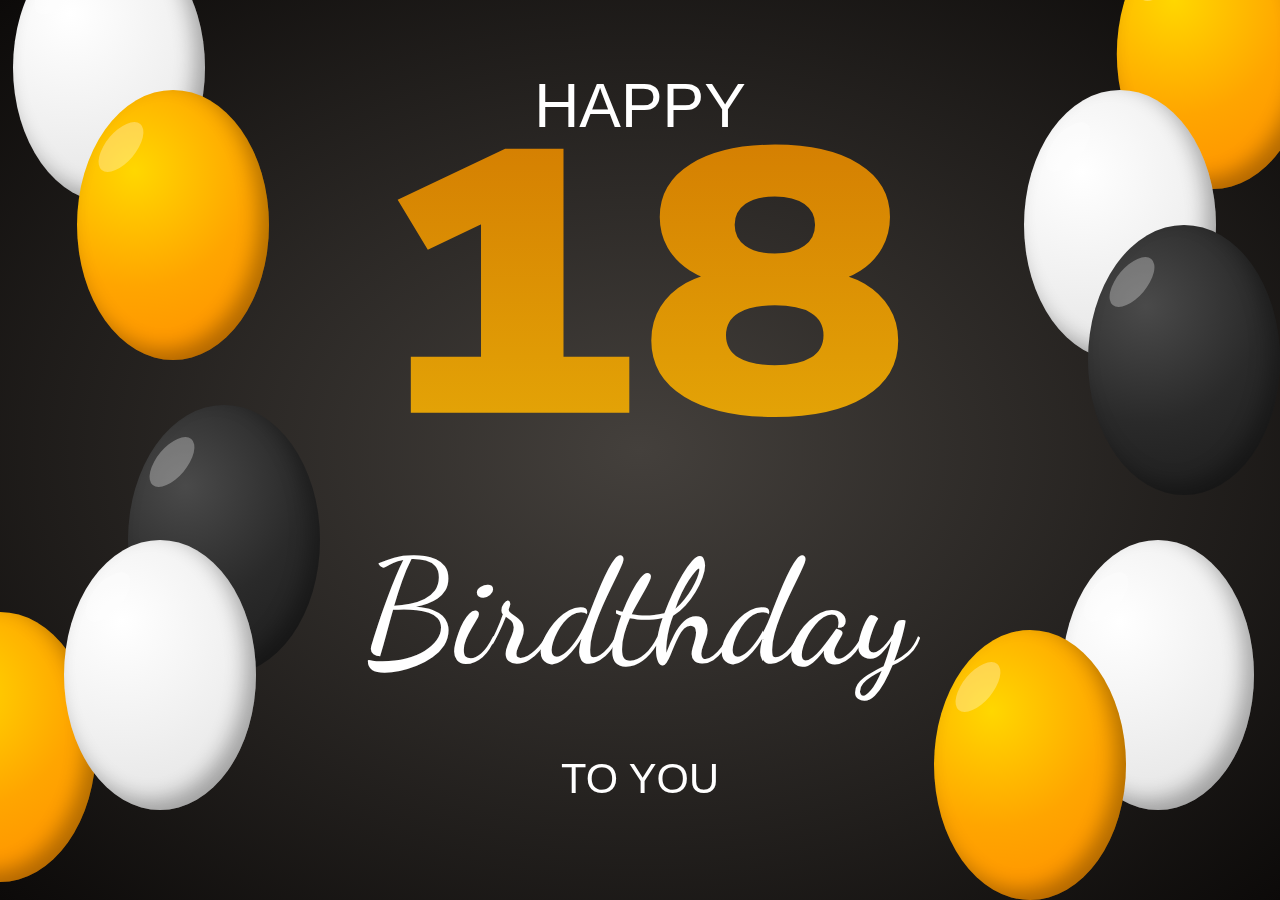
==== commit d043c05f: "Corecciones final" ====
--- a/index.html
+++ b/index.html
@@ -7,7 +7,7 @@
     <link rel="stylesheet" href="css/style.css">
     <link rel="icon" type="image/png" href="img/Icono_V2.png">
 </head>
-<body>
+<body id="Base">
     <div class="fondo" id="fondo">
         <div class="balloon blanco i-ab"></div>
         <div class="balloon blanco d-abpb"></div>
@@ -45,14 +45,25 @@
     </div>
     <div class="cart" id="cart">
         <p class="texto" id="texto">
-            Querido [Nombre de tu amigo],<br><br>
-            ¡Feliz cumpleaños número 18! Hoy es un día muy especial, no solo porque marcas el comienzo de tu vida adulta, sino porque celebramos la maravillosa persona en la que te has convertido.<br><br>
-            Durante todos estos años de amistad, he tenido el privilegio de verte crecer, madurar y convertirte en alguien extraordinario. Hemos compartido risas, aventuras, desafíos y sueños, y cada momento contigo ha sido invaluable.<br><br>
-            Al cumplir 18, se abren ante ti nuevas puertas y oportunidades. Sé que enfrentarás esta nueva etapa con la misma determinación y alegría que siempre te han caracterizado. Estoy emocionado por ver todo lo que lograrás y la huella que dejarás en el mundo.<br><br>
-            Recuerda que siempre estaré aquí para apoyarte, celebrar tus triunfos y ayudarte en los momentos difíciles. Nuestra amistad es un tesoro que valoro enormemente.<br><br>
-            Que este nuevo año de vida esté lleno de éxitos, amor y nuevas experiencias. ¡Mereces todo lo mejor!
-            Con cariño,
-            [Tu nombre]
+            Para [],
+            <br>
+            <br>
+            ¡Feliz cumpleaños! Espero que este día esté lleno de alegría y momentos memorables. Tu amistad ha sido un verdadero regalo, y cada día a tu lado ha sido una aventura.
+            <br>
+            <br>
+            En este día especial, quiero desearte todo lo mejor. Que cada nuevo año de vida te traiga salud, felicidad y éxito en todas tus metas. Espero que tengas un año lleno de risas, amor y muchas nuevas experiencias que te hagan sonreír.
+            <br>
+            <br>
+            Gracias por ser un amigo increíble y por siempre estar ahí con una palabra de aliento o una sonrisa. Celebremos este día con entusiasmo y alegría, y brindemos por muchos más años de amistad y buenos tiempos juntos.
+            <br>
+            <br>
+            ¡Que tengas el mejor cumpleaños posible!
+            <br>
+            <br>
+            Con cariño,tu amigo 
+            <br>
+            <br>
+            []
         </p>
     </div>
     <audio src="audio/Feliz Cumpleaños v_2.mp3" id="Musica"></audio>
--- a/css/style.css
+++ b/css/style.css
@@ -13,12 +13,14 @@
 }
 .fondo
 {
+  position: relative;
   display: flex;
   justify-content: center;
   align-items: center;
   height: 100%;
   width: 100%;
   z-index: -1;
+  overflow: hidden;
 }
 .fondo.active
 {
@@ -235,6 +237,7 @@
   opacity: 0;
   height: 90%;
   width: 33%;
+  overflow: hidden;
 }
 .cart.active
 {
@@ -251,13 +254,14 @@
 }
 .fondos_img
 {
+  position: absolute;
   opacity: 0;
   transition: 6s;
   transition-delay: 5s;
+  overflow: hidden;
 }
 .fondos_img.active
 {
-  position: absolute;
   background-image: url('../img/fondo_16.jpg');
   height: 100%;
   width: 70%;
@@ -307,7 +311,8 @@
   position: absolute;
   height: 100%;
   width: 100%;
-  z-index: 100;
+  z-index: 1;
+  overflow: hidden;
 }
 .globos_cart .i1
 {
@@ -494,110 +499,144 @@
 }
 @media screen and (max-width: 768px)
 {
+  body
+  {
+    height: var(--alto);
+    width: var(--ancho);
+  }
   .balloon
   {
-    height: 20%;
+    height: 15%;
     width: 25%;
   }
+  .fondo .i-abpd
+  {
+    top: 5%;
+  }
+  .fondo .d-abpb
+  {
+    top: 5%;
+  }
+    .fondo .d-abpn
+  {
+    top: 15%;
+  }
+  .fondo .i-bapb
+  {
+    bottom: 5%;
+  }
+  .fondo .i-bapn
+  {
+    bottom: 15%;
+  }
   .fondo .texto
   {
-    transform: scale(0.8);
+    transform: scale(60%);
     z-index: 2;
   }
   .cart
   {
     height: 80%;
-    width: 48%;
+    width: 60%;
+    display: flex;
+    align-items: center;
+    justify-content: center;
   }
   .cart .texto
   {
-    font-size: 80%;
+    font-size: 75%;
   }
   .globos_cart.active .i1
+  {
+    top: 7%;
+    left: 0;
+    transform: translateY(0) translateX(-30%);
+  }
+  .globos_cart.active .i2
   {
     top: 0;
     left: 0;
     transform: translateY(-20%) translateX(-25%);
-  }
-  .globos_cart.active .i2
-  {
-    top: 10%;
-    left: 6%;
-    transform: translateY(0) translateX(-25%);
+    z-index: 1;
   }
   .globos_cart.active .i3
   {
-    top: 25%;
+    top: 0;
+    left: 10%;
+    transform: translateY(-30%) translateX(0);
+  }
+  .globos_cart.active .i4
+  {
+    top: initial;
+    bottom: 0;
     left: 0;
-    transform: translateY(0) translateX(-25%);
-  }
-  .globos_cart.active .i4
-  {
-    top: 40%;
-    left: 6%;
-    transform: translateY(0) translateX(-25%);
+    transform: translateY(20%) translateX(-25%);
+    z-index: 1;
   }
   .globos_cart.active .i5
   {
-    top: 55%;
+    top: initial;
+    bottom: 7%;
     left: 0;
-    transform: translateY(0) translateX(-25%);
+    transform: translateY(0) translateX(-30%);
   }
   .globos_cart.active .i6
   {
-    top: 70%;
-    left: 6%;
-    transform: translateY(0) translateX(-25%);
+    display: none;
   }
   .globos_cart.active .i7
   {
-    top: 85%;
-    left: 0;
-    transform: translateY(0) translateX(-25%);
+    top: initial;
+    bottom: 0;
+    left: 10%;
+    transform: translateY(30%) translateX(0);
   }
   .globos_cart.active .d1
+  {
+    top: 7%;
+    right: 0;
+    transform: translateY(0) translateX(30%);
+  }
+  .globos_cart.active .d2
   {
     top: 0;
     right: 0;
     transform: translateY(-20%) translateX(25%);
-  }
-  .globos_cart.active .d2
-  {
-    top: 10%;
-    right: 6%;
-    transform: translateY(0) translateX(25%);
+    z-index: 1;
   }
   .globos_cart.active .d3
   {
-    top: 25%;
+    top: 0;
+    right: 10%;
+    transform: translateY(-30%) translateX(0);
+  }
+  .globos_cart.active .d4
+  {
+    top: initial;
+    bottom: 0;
     right: 0;
-    transform: translateY(0) translateX(25%);
-  }
-  .globos_cart.active .d4
-  {
-    top: 40%;
-    right: 6%;
-    transform: translateY(0) translateX(25%);
+    transform: translateY(20%) translateX(25%);
+    z-index: 1;
   }
   .globos_cart.active .d5
   {
-    top: 55%;
+    top: initial;
+    bottom: 7%;
     right: 0;
-    transform: translateY(0) translateX(25%);
+    transform: translateY(0) translateX(30%);
   }
   .globos_cart.active .d6
   {
-    top: 70%;
-    right: 6%;
-    transform: translateY(0) translateX(25%);
+    display: none;
   }
   .globos_cart.active .d7
   {
-    top: 85%;
-    right: 0;
-    transform: translateY(0) translateX(25%);
-  }
-  @keyframes cambioImagen{
+    top: initial;
+    bottom: 0;
+    right: 10%;
+    transform: translateY(30%) translateX(0);
+  }
+  @keyframes cambioImagenP{
     0%{
       
     }
@@ -636,8 +675,9 @@
   {
     height: 100%;
     width: 100%;
-    background-size: 75%;
+    background-position: center;
     background-image: url('../img/fondo_pantalla_1.jpg');
     -webkit-mask-image: linear-gradient(to top,transparent,black,black,transparent);
+    animation: cambioImagenP 25s infinite ;
   }
 }